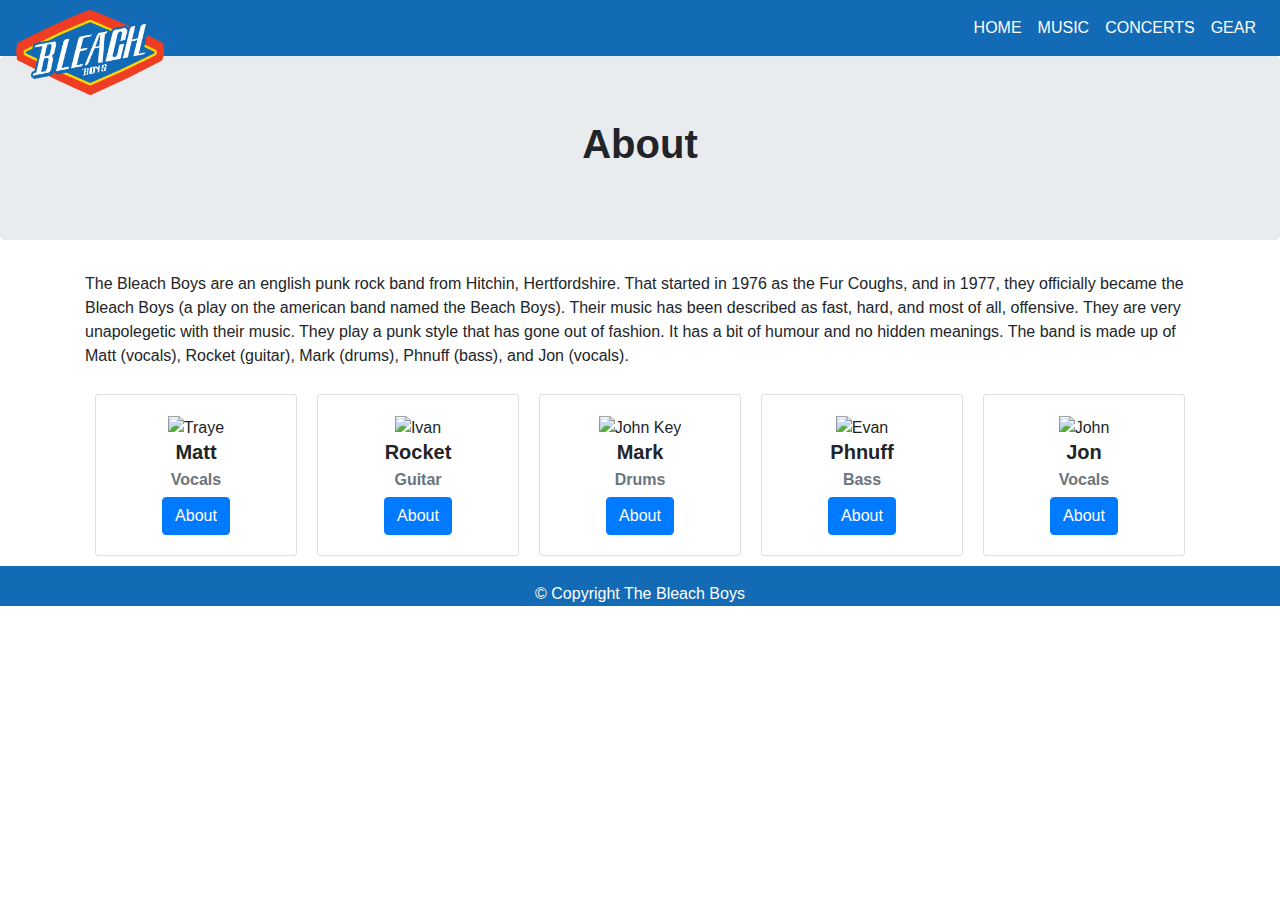
==== about.html @ 86f6441f "final about cards" ====
<!DOCTYPE html>
<html lang="en">
<head>
    <meta charset="UTF-8">
    <meta name="viewport" content="width=device-width, initial-scale=1.0">
    <meta http-equiv="X-UA-Compatible" content="ie=edge">
    <link rel="stylesheet" href="https://maxcdn.bootstrapcdn.com/bootstrap/4.0.0/css/bootstrap.min.css" integrity="sha384-Gn5384xqQ1aoWXA+058RXPxPg6fy4IWvTNh0E263XmFcJlSAwiGgFAW/dAiS6JXm" crossorigin="anonymous">
    <script src="https://code.jquery.com/jquery-3.3.1.slim.min.js" integrity="sha384-q8i/X+965DzO0rT7abK41JStQIAqVgRVzpbzo5smXKp4YfRvH+8abtTE1Pi6jizo" crossorigin="anonymous"></script>
    <script src="https://cdnjs.cloudflare.com/ajax/libs/popper.js/1.14.7/umd/popper.min.js" integrity="sha384-UO2eT0CpHqdSJQ6hJty5KVphtPhzWj9WO1clHTMGa3JDZwrnQq4sF86dIHNDz0W1" crossorigin="anonymous"></script>
    <script src="https://stackpath.bootstrapcdn.com/bootstrap/4.3.1/js/bootstrap.min.js" integrity="sha384-JjSmVgyd0p3pXB1rRibZUAYoIIy6OrQ6VrjIEaFf/nJGzIxFDsf4x0xIM+B07jRM" crossorigin="anonymous"></script>
    <script src="https://kit.fontawesome.com/9f4030a60a.js"></script>

    
    <link rel="stylesheet" href="./main.css">
    <title>Bleach Boys | About</title>
</head>
<body>
    <nav class="navbar navbar-expand-lg navbar-dark sticky-top">
        <a class="navbar-brand" href="/index.html">
            <img src="./images/BLEACHBOYS_4c_logo.png" height="85" class="d-inline-block align-top position-fixed"
                style="top:.5em;" alt="Bleach Boys">
        </a>
        <button class="navbar-toggler" type="button" data-toggle="collapse" data-target="#navbarNav"
            aria-controls="navbarNav" aria-expanded="true" aria-label="Toggle navigation">
            <span class="navbar-toggler-icon"></span>
        </button>
        <div class="collapse navbar-collapse justify-content-end" id="navbarNav">
            <ul class="navbar-nav justify-content-end">
                <li class="nav-item">
                    <a class="nav-link" href="index.html">HOME</a>
                </li>
                <li class="nav-item">
                    <a class="nav-link" href="music.html">MUSIC</a>
                </li>
                <li class="nav-item">
                    <a class="nav-link" href="concerts.html">CONCERTS</a>
                </li>
                <li class="nav-item">
                    <a class="nav-link" href="gear.html">GEAR</a>
                </li>
            </ul>
        </div>
    </nav>
    <div class="jumbotron">
        <h1 class="text-center">About</h1>
    </div>
    <div class="container">
        <p>The Bleach Boys are an english punk rock band from Hitchin, Hertfordshire. That started in 1976 as the Fur Coughs, and in 1977, they officially became the Bleach Boys (a play on the american band named the Beach Boys).
            Their music has been described as fast, hard, and most of all, offensive. They are very unapolegetic with their music.
            They play a punk style that has gone out of fashion. It has a bit of humour and no hidden meanings.
            The band is made up of Matt (vocals), Rocket (guitar), Mark (drums), Phnuff (bass), and Jon (vocals).
        </p>
    </div>
    <div class="bandCards container text-center">
        <div class="card" style="width: 18rem;">
            <div class="card-body">
                <img src="https://i.ibb.co/Yh0cLHT/about-pic-1.jpg" alt="Traye">
                <h5 class="card-title">Matt</h5>
                <h6 class="card-subtitle mb-2 text-muted">Vocals</h6>
                <button id="MattInfo" class="btn btn-primary aboutInfo" type="submit">About</button>
            </div>
          </div>
          <div class="card" style="width: 18rem;">
            <div class="card-body">
                <img src="https://i.ibb.co/JBbkMnJ/about-pic-2.jpg" alt="Ivan">
                <h5 class="card-title">Rocket</h5>
                <h6 class="card-subtitle mb-2 text-muted">Guitar</h6>
                <button id="RocketInfo" class="btn btn-primary aboutInfo" type="submit">About</button>
            </div>
          </div>
          <div class="card" style="width: 18rem;">
            <div class="card-body">
                <img src="https://i.ibb.co/S7DCrnR/about-pic-3.jpg" alt="John Key">
                <h5 class="card-title">Mark</h5>
                <h6 class="card-subtitle mb-2 text-muted">Drums</h6>
                <button id="MarkInfo" class="btn btn-primary aboutInfo" type="submit">About</button>
            </div>
          </div>
          <div class="card" style="width: 18rem;">
            <div class="card-body">
                <img src="https://i.ibb.co/ryNY3hz/about-pic-4.jpg" alt="Evan">
                <h5 class="card-title">Phnuff</h5>
                <h6 class="card-subtitle mb-2 text-muted">Bass</h6>
                <button id="PhnuffInfo" class="btn btn-primary aboutInfo" type="submit">About</button>
            </div>
          </div>
          <div class="card" style="width: 18rem;">
            <div class="card-body">
                <img src="https://i.ibb.co/JnWQSmK/about-pic-5.jpg" alt="John">
                <h5 class="card-title">Jon</h5>
                <h6 class="card-subtitle mb-2 text-muted">Vocals</h6>
                <button id="JonInfo" class="btn btn-primary aboutInfo" type="submit">About</button>
            </div>
          </div>
    </div>
    <div id="info"></div>
    <footer>
        <ul class="nav justify-content-center">
            <li class="nav-item">
              <a class="nav-link" href="https://www.facebook.com/pages/category/Musician-Band/The-Bleach-Boys-201051713292494/"><i class="fab fa-facebook-square fa-3x"></i></a>
            </li>
            <li class="nav-item">
              <a class="nav-link" href="https://twitter.com/bleachboys"><i class="fab fa-twitter-square fa-3x"></i></a>
            </li>
            <li class="nav-item">
              <a class="nav-link" href="https://www.youtube.com/watch?v=dQw4w9WgXcQ"><i class="fab fa-youtube-square fa-3x"></i></a>
            </li>
            <li class="nav-item">
              <a class="nav-link" href="https://www.instagram.com/bleach_boys_co/?hl=en"><i class="fab fa-instagram fa-3x"></i></a>
            </li>
            <li class="nav-item">
                <a class="nav-link" href="https://soundcloud.com/salt-n-pepa-official/push-it-album-version"><i class="fab fa-soundcloud fa-3x"></i></a>
            </li>
          </ul>
          <div class="copyright"> © Copyright The Bleach Boys</div>
    </footer>
    <script src="main.js"></script>
</body>
</html>
---- main.css ----
@import url("https://fonts.googleapis.com/css?family=Roboto:400,700&display=swap");
body{ 
    font-family: ‘Roboto’, sans-serif;
}

p{
  font-weight:400;  
}

h1,
h2,
h3,
h4,
h5,
h6 {
    font-weight:700;
}
.navbar-default {
    background-color: #146bb5; 
}
a.nav-link{
    color:#ffffff !important;
}
a.nav-link:hover{
    color:#fad704!important;
}
.navbar .navbar-collapse {
    text-align: center;
  }
a {
    color:#fad704 !important;
}
a:hover{
    color:#ef3e24 !important;
}
nav{ 
    position:relative;
    background-color: #146bb5;
}

footer {
    background-color: #146bb5;
}

.copyright {
    color: #ffffff;
    text-align: center;
}
.title-center {
    justify-content: center;
}
.bandCards {
    display: flex;
}
.card {
    margin: 10px;
}
.card-body > img {
    width: 100%;
}
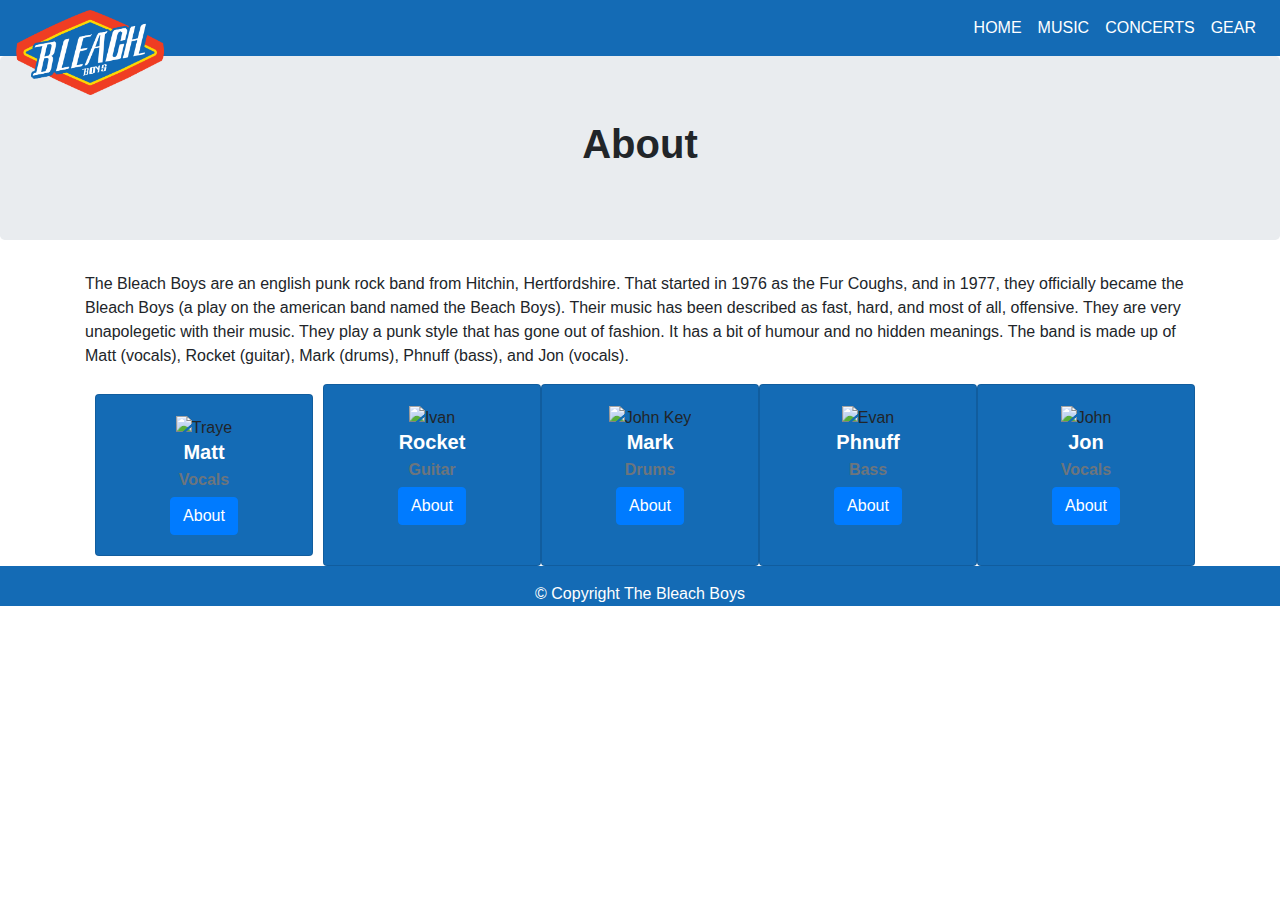
==== commit c64b0f5e: "final final final fix" ====
--- a/about.html
+++ b/about.html
@@ -51,9 +51,10 @@
             The band is made up of Matt (vocals), Rocket (guitar), Mark (drums), Phnuff (bass), and Jon (vocals).
         </p>
     </div>
+
     <div class="bandCards container text-center">
-        <div class="card" style="width: 18rem;">
-            <div class="card-body">
+        <div id="aboutCard" class="card" style="width: 18rem;">
+            <div class="card-body aboutCardBody">
                 <img src="https://i.ibb.co/Yh0cLHT/about-pic-1.jpg" alt="Traye">
                 <h5 class="card-title">Matt</h5>
                 <h6 class="card-subtitle mb-2 text-muted">Vocals</h6>
@@ -61,7 +62,7 @@
             </div>
           </div>
           <div class="card" style="width: 18rem;">
-            <div class="card-body">
+            <div class="card-body aboutCardBody">
                 <img src="https://i.ibb.co/JBbkMnJ/about-pic-2.jpg" alt="Ivan">
                 <h5 class="card-title">Rocket</h5>
                 <h6 class="card-subtitle mb-2 text-muted">Guitar</h6>
@@ -69,7 +70,7 @@
             </div>
           </div>
           <div class="card" style="width: 18rem;">
-            <div class="card-body">
+            <div class="card-body aboutCardBody">
                 <img src="https://i.ibb.co/S7DCrnR/about-pic-3.jpg" alt="John Key">
                 <h5 class="card-title">Mark</h5>
                 <h6 class="card-subtitle mb-2 text-muted">Drums</h6>
@@ -77,7 +78,7 @@
             </div>
           </div>
           <div class="card" style="width: 18rem;">
-            <div class="card-body">
+            <div class="card-body aboutCardBody">
                 <img src="https://i.ibb.co/ryNY3hz/about-pic-4.jpg" alt="Evan">
                 <h5 class="card-title">Phnuff</h5>
                 <h6 class="card-subtitle mb-2 text-muted">Bass</h6>
@@ -85,7 +86,7 @@
             </div>
           </div>
           <div class="card" style="width: 18rem;">
-            <div class="card-body">
+            <div class="card-body aboutCardBody">
                 <img src="https://i.ibb.co/JnWQSmK/about-pic-5.jpg" alt="John">
                 <h5 class="card-title">Jon</h5>
                 <h6 class="card-subtitle mb-2 text-muted">Vocals</h6>
@@ -94,6 +95,7 @@
           </div>
     </div>
     <div id="info"></div>
+
     <footer>
         <ul class="nav justify-content-center">
             <li class="nav-item">
@@ -114,6 +116,8 @@
           </ul>
           <div class="copyright"> © Copyright The Bleach Boys</div>
     </footer>
+
     <script src="main.js"></script>
+
 </body>
 </html>
--- a/main.css
+++ b/main.css
@@ -1,4 +1,5 @@
 @import url("https://fonts.googleapis.com/css?family=Roboto:400,700&display=swap");
+/*the basics*/
 body{ 
     font-family: ‘Roboto’, sans-serif;
 }
@@ -15,9 +16,7 @@
 h6 {
     font-weight:700;
 }
-.navbar-default {
-    background-color: #146bb5; 
-}
+/*Navbar*/
 a.nav-link{
     color:#ffffff !important;
 }
@@ -37,7 +36,28 @@
     position:relative;
     background-color: #146bb5;
 }
-
+.btn-color{
+    background-color: #146bb5;
+}
+.btn-color:hover{
+    background-color:#fad704;
+}
+/*Carousel*/
+.carousel{
+    height:400px;
+    overflow:hidden;
+}
+.carousel-item img{
+    width:100%;
+    bottom: 0;
+}
+.carousel-caption {
+    top: 20%;
+}
+.carousel-caption > h1{
+    font-weight:400;
+}
+/*Footer*/
 footer {
     background-color: #146bb5;
 }
@@ -49,12 +69,80 @@
 .title-center {
     justify-content: center;
 }
+/* About Page */
 .bandCards {
     display: flex;
 }
-.card {
+#aboutCard {
     margin: 10px;
 }
-.card-body > img {
+.aboutCardBody > img {
     width: 100%;
-}+}
+
+/*albums Page*/
+.album {
+    width: 500px;
+    border: 1.25px solid #ef3e24;
+  }
+  
+  .card-img {
+    height: 100%
+  }
+  
+  .card {
+    background-color: #146bb5;
+  }
+  
+  .card-text, .card-title {
+    color: #ffffff;
+  }
+  .card-title:hover {
+    color:#fad704
+  }  
+  
+  #album-zone {
+    display: flex;
+    flex-flow: row wrap;
+    justify-content: space-evenly;
+  }
+/*Gear Page*/
+#gear-zone {    
+    display: flex;
+    flex-flow: row wrap;
+}
+
+#merchCards {
+    background-color: lightblue;
+}
+
+#buttons {
+    display: flex;
+    justify-content: center;
+    justify-content: space-evenly;
+    margin: 1em;
+}
+
+#All {
+    background-color: rgb(94, 94, 172);
+}
+
+#shirt {
+    background-color: rgb(177, 82, 98);
+}
+
+#cap {
+    background-color: rgb(142, 236, 142);
+}
+
+#misc {
+    background-color: rgb(132, 153, 81);
+}
+/*Concerts Page*/
+#concert-list {
+    margin-bottom: 2em;
+}
+
+.concert-listing {
+    margin-top: .3em;
+}
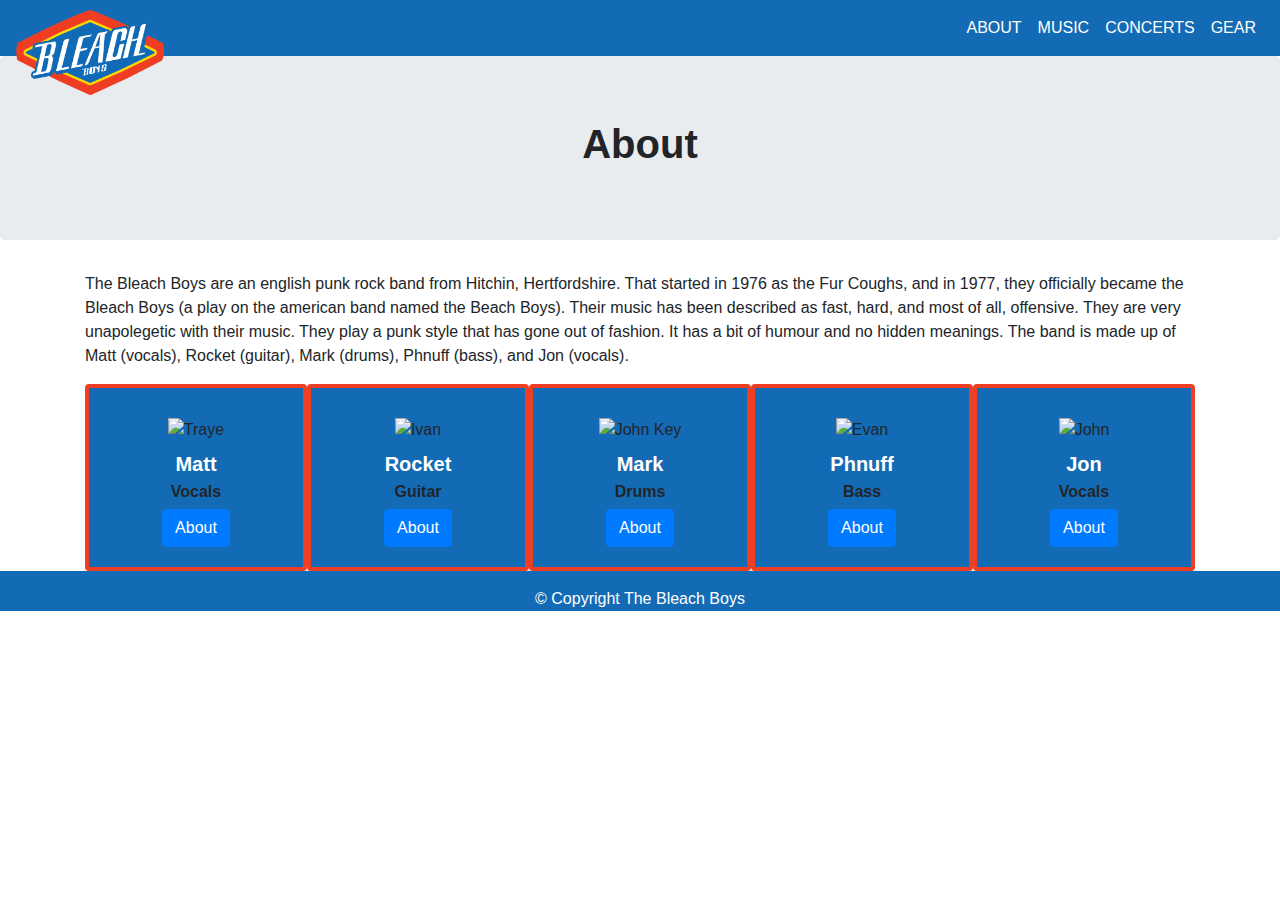
==== commit 1e09f279: "about card merge" ====
--- a/about.html
+++ b/about.html
@@ -27,7 +27,7 @@
         <div class="collapse navbar-collapse justify-content-end" id="navbarNav">
             <ul class="navbar-nav justify-content-end">
                 <li class="nav-item">
-                    <a class="nav-link" href="index.html">HOME</a>
+                    <a class="nav-link" href="about.html">ABOUT</a>
                 </li>
                 <li class="nav-item">
                     <a class="nav-link" href="music.html">MUSIC</a>
@@ -53,43 +53,43 @@
     </div>
 
     <div class="bandCards container text-center">
-        <div id="aboutCard" class="card" style="width: 18rem;">
+        <div id="aboutCard" class="card fuckingWork" style="width: 18rem;">
             <div class="card-body aboutCardBody">
                 <img src="https://i.ibb.co/Yh0cLHT/about-pic-1.jpg" alt="Traye">
                 <h5 class="card-title">Matt</h5>
-                <h6 class="card-subtitle mb-2 text-muted">Vocals</h6>
+                <h6 class="card-subtitle mb-2">Vocals</h6>
                 <button id="MattInfo" class="btn btn-primary aboutInfo" type="submit">About</button>
             </div>
           </div>
-          <div class="card" style="width: 18rem;">
+          <div class="card fuckingWork" style="width: 18rem;">
             <div class="card-body aboutCardBody">
                 <img src="https://i.ibb.co/JBbkMnJ/about-pic-2.jpg" alt="Ivan">
                 <h5 class="card-title">Rocket</h5>
-                <h6 class="card-subtitle mb-2 text-muted">Guitar</h6>
+                <h6 class="card-subtitle mb-2">Guitar</h6>
                 <button id="RocketInfo" class="btn btn-primary aboutInfo" type="submit">About</button>
             </div>
           </div>
-          <div class="card" style="width: 18rem;">
+          <div class="card fuckingWork" style="width: 18rem;">
             <div class="card-body aboutCardBody">
                 <img src="https://i.ibb.co/S7DCrnR/about-pic-3.jpg" alt="John Key">
                 <h5 class="card-title">Mark</h5>
-                <h6 class="card-subtitle mb-2 text-muted">Drums</h6>
+                <h6 class="card-subtitle mb-2">Drums</h6>
                 <button id="MarkInfo" class="btn btn-primary aboutInfo" type="submit">About</button>
             </div>
           </div>
-          <div class="card" style="width: 18rem;">
+          <div class="card fuckingWork" style="width: 18rem;">
             <div class="card-body aboutCardBody">
                 <img src="https://i.ibb.co/ryNY3hz/about-pic-4.jpg" alt="Evan">
                 <h5 class="card-title">Phnuff</h5>
-                <h6 class="card-subtitle mb-2 text-muted">Bass</h6>
+                <h6 class="card-subtitle mb-2">Bass</h6>
                 <button id="PhnuffInfo" class="btn btn-primary aboutInfo" type="submit">About</button>
             </div>
           </div>
-          <div class="card" style="width: 18rem;">
+          <div class="card fuckingWork" style="width: 18rem;">
             <div class="card-body aboutCardBody">
                 <img src="https://i.ibb.co/JnWQSmK/about-pic-5.jpg" alt="John">
                 <h5 class="card-title">Jon</h5>
-                <h6 class="card-subtitle mb-2 text-muted">Vocals</h6>
+                <h6 class="card-subtitle mb-2">Vocals</h6>
                 <button id="JonInfo" class="btn btn-primary aboutInfo" type="submit">About</button>
             </div>
           </div>
--- a/main.css
+++ b/main.css
@@ -69,16 +69,6 @@
 .title-center {
     justify-content: center;
 }
-/* About Page */
-.bandCards {
-    display: flex;
-}
-#aboutCard {
-    margin: 10px;
-}
-.aboutCardBody > img {
-    width: 100%;
-}
 
 /*albums Page*/
 .album {
@@ -106,6 +96,19 @@
     flex-flow: row wrap;
     justify-content: space-evenly;
   }
+
+/* About Page */
+.bandCards {
+    display: flex;
+}
+.fuckingWork {
+    border: #ef3e24 4px solid;
+}
+.aboutCardBody > img {
+    width: 100%;
+    margin: 10px;
+}
+
 /*Gear Page*/
 #gear-zone {    
     display: flex;
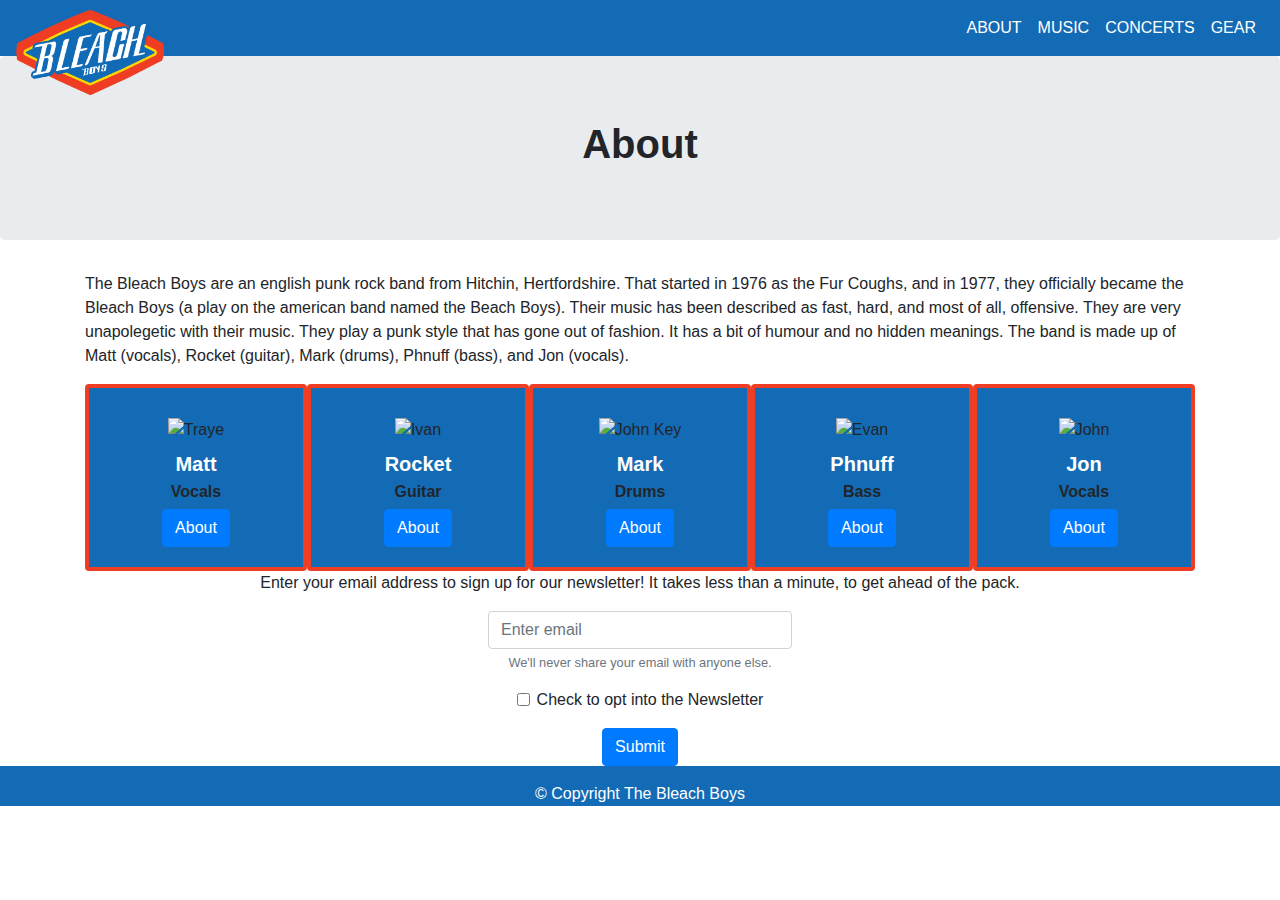
==== commit 65eee11d: "merging to master" ====
--- a/about.html
+++ b/about.html
@@ -15,6 +15,26 @@
     <title>Bleach Boys | About</title>
 </head>
 <body>
+    <!-- Modal -->
+    <div class="modal fade" id="exampleModal" tabindex="-1" role="dialog" aria-labelledby="exampleModalLabel" aria-hidden="true">
+        <div class="modal-dialog" role="document">
+            <div class="modal-content">
+                <div class="modal-header">
+                    <h5 class="modal-title" id="exampleModalLabel">Modal title</h5>
+                    <button type="button" class="close" data-dismiss="modal" aria-label="Close">
+                    <span aria-hidden="true">&times;</span>
+                    </button>
+                </div>
+                <div class="modal-body">
+                    ...
+                </div>
+                <div class="modal-footer">
+                    <button type="button" class="btn btn-secondary" data-dismiss="modal">Close</button>
+                    <button type="button" class="btn btn-primary">Save changes</button>
+                </div>
+            </div>
+        </div>
+    </div>
     <nav class="navbar navbar-expand-lg navbar-dark sticky-top">
         <a class="navbar-brand" href="/index.html">
             <img src="./images/BLEACHBOYS_4c_logo.png" height="85" class="d-inline-block align-top position-fixed"
@@ -96,6 +116,28 @@
     </div>
     <div id="info"></div>
 
+    <!-- Button trigger for modal -->
+    <div class="container newsletterSubmit text-center">
+        <p> 
+            Enter your email address to sign up for our newsletter!
+            It takes less than a minute, to get ahead of the pack.
+        </p>
+        <form>
+            <div class="form-group">
+                <input type="email" class="form-control" id="inputEmail1" style="margin: auto; width: 19rem;" aria-describedby="emailHelp" placeholder="Enter email">
+                <small id="emailHelp" class="form-text text-muted">We'll never share your email with anyone else.</small>
+            </div>
+            <div class="form-group form-check">
+                <input type="checkbox" class="form-check-input" id="newsletterCheckbox">
+                <label class="form-check-label" for="exampleCheck1">Check to opt into the Newsletter</label>
+            </div>
+            <button type="button" id="newsletterSubmitButton" class="btn btn-primary" data-toggle="modal" data-target="#exampleModal">
+                Submit
+            </button>
+        </form>
+        
+    </div>
+
     <footer>
         <ul class="nav justify-content-center">
             <li class="nav-item">
--- a/main.css
+++ b/main.css
@@ -1,6 +1,6 @@
 @import url("https://fonts.googleapis.com/css?family=Roboto:400,700&display=swap");
-/*the basics*/
-body{ 
+/* the basics*/
+body { 
     font-family: ‘Roboto’, sans-serif;
 }
 
@@ -44,7 +44,6 @@
 }
 /*Carousel*/
 .carousel{
-    height:400px;
     overflow:hidden;
 }
 .carousel-item img{
@@ -61,41 +60,42 @@
 footer {
     background-color: #146bb5;
 }
-
 .copyright {
     color: #ffffff;
     text-align: center;
 }
-.title-center {
+.title {
     justify-content: center;
+    text-align: center;
 }
 
 /*albums Page*/
 .album {
     width: 500px;
     border: 1.25px solid #ef3e24;
-  }
-  
-  .card-img {
-    height: 100%
-  }
-  
-  .card {
+}
+   
+.albums-card {
     background-color: #146bb5;
-  }
-  
-  .card-text, .card-title {
+}
+
+.card-text, .card-title {
     color: #ffffff;
-  }
-  .card-title:hover {
+}
+.card-title:hover {
     color:#fad704
-  }  
-  
-  #album-zone {
+}
+
+#album-header {
+    display: flex;
+    justify-content: center;
+}
+
+#album-zone {
     display: flex;
     flex-flow: row wrap;
     justify-content: space-evenly;
-  }
+}
 
 /* About Page */
 .bandCards {
@@ -103,6 +103,7 @@
 }
 .fuckingWork {
     border: #ef3e24 4px solid;
+    background-color: #146bb5;
 }
 .aboutCardBody > img {
     width: 100%;
@@ -125,7 +126,6 @@
     justify-content: space-evenly;
     margin: 1em;
 }
-
 #All {
     background-color: rgb(94, 94, 172);
 }
@@ -149,3 +149,7 @@
 .concert-listing {
     margin-top: .3em;
 }
+
+.concert-card {
+    background-color: #146bb5;
+}
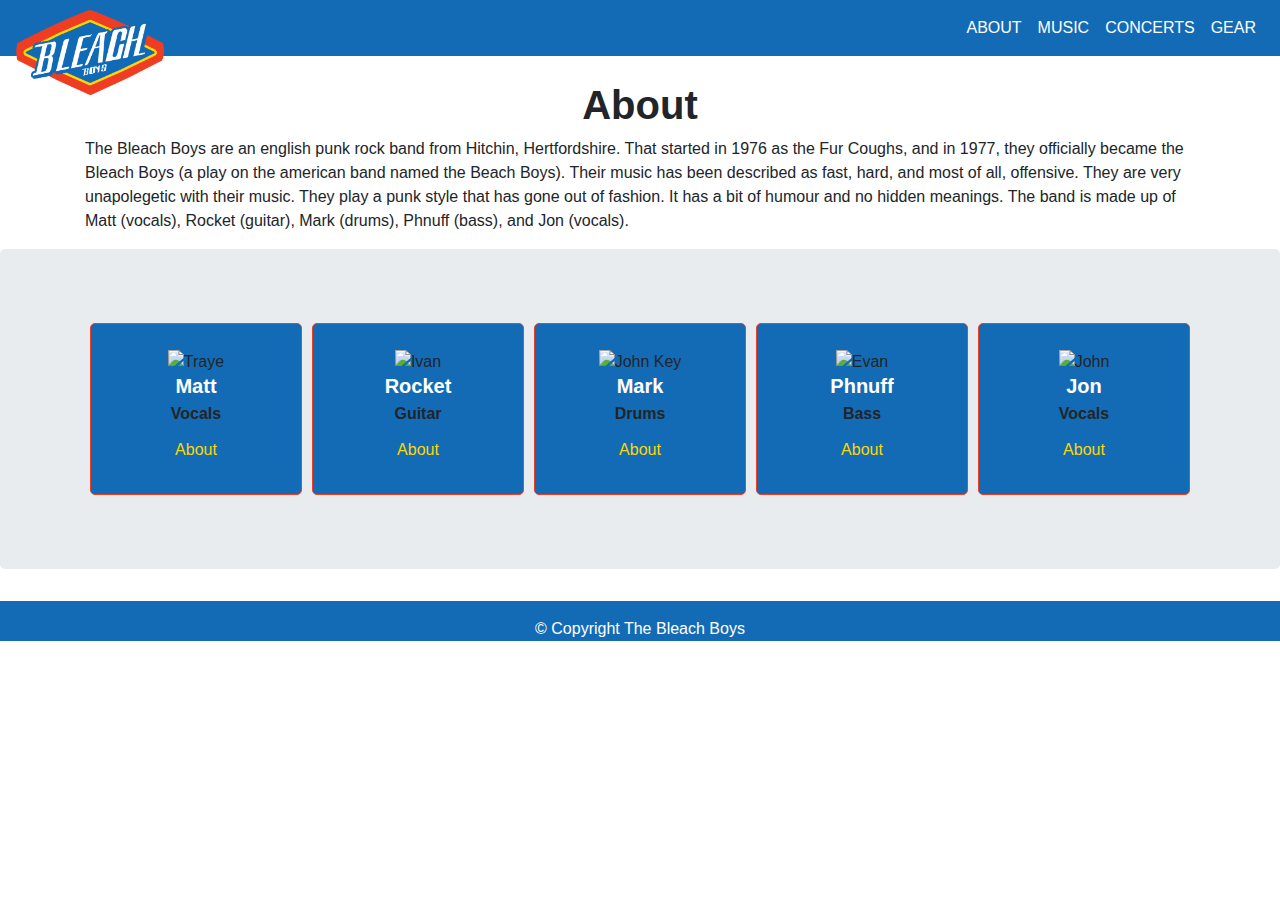
==== commit 52d683cf: "updated CSS to maintain style consitency across the site" ====
--- a/about.html
+++ b/about.html
@@ -15,26 +15,6 @@
     <title>Bleach Boys | About</title>
 </head>
 <body>
-    <!-- Modal -->
-    <div class="modal fade" id="exampleModal" tabindex="-1" role="dialog" aria-labelledby="exampleModalLabel" aria-hidden="true">
-        <div class="modal-dialog" role="document">
-            <div class="modal-content">
-                <div class="modal-header">
-                    <h5 class="modal-title" id="exampleModalLabel">Modal title</h5>
-                    <button type="button" class="close" data-dismiss="modal" aria-label="Close">
-                    <span aria-hidden="true">&times;</span>
-                    </button>
-                </div>
-                <div class="modal-body">
-                    ...
-                </div>
-                <div class="modal-footer">
-                    <button type="button" class="btn btn-secondary" data-dismiss="modal">Close</button>
-                    <button type="button" class="btn btn-primary">Save changes</button>
-                </div>
-            </div>
-        </div>
-    </div>
     <nav class="navbar navbar-expand-lg navbar-dark sticky-top">
         <a class="navbar-brand" href="/index.html">
             <img src="./images/BLEACHBOYS_4c_logo.png" height="85" class="d-inline-block align-top position-fixed"
@@ -61,8 +41,8 @@
             </ul>
         </div>
     </nav>
-    <div class="jumbotron">
-        <h1 class="text-center">About</h1>
+    <div>
+        <h1 class="title">About</h1>
     </div>
     <div class="container">
         <p>The Bleach Boys are an english punk rock band from Hitchin, Hertfordshire. That started in 1976 as the Fur Coughs, and in 1977, they officially became the Bleach Boys (a play on the american band named the Beach Boys).
@@ -71,72 +51,52 @@
             The band is made up of Matt (vocals), Rocket (guitar), Mark (drums), Phnuff (bass), and Jon (vocals).
         </p>
     </div>
-
-    <div class="bandCards container text-center">
-        <div id="aboutCard" class="card fuckingWork" style="width: 18rem;">
-            <div class="card-body aboutCardBody">
-                <img src="https://i.ibb.co/Yh0cLHT/about-pic-1.jpg" alt="Traye">
-                <h5 class="card-title">Matt</h5>
-                <h6 class="card-subtitle mb-2">Vocals</h6>
-                <button id="MattInfo" class="btn btn-primary aboutInfo" type="submit">About</button>
+    <div class="jumbotron">
+        <div class="bandCards container  text-center">
+            <div id="aboutCard" class="card" style="width: 18rem;">
+                <div class="card-body aboutCardBody">
+                    <img src="https://i.ibb.co/Yh0cLHT/about-pic-1.jpg" alt="Traye">
+                    <h5 class="card-title">Matt</h5>
+                    <h6 class="card-subtitle mb-2">Vocals</h6>
+                    <button id="MattInfo" class="btn btn-color aboutInfo" type="submit">About</button>
+                </div>
             </div>
-          </div>
-          <div class="card fuckingWork" style="width: 18rem;">
-            <div class="card-body aboutCardBody">
-                <img src="https://i.ibb.co/JBbkMnJ/about-pic-2.jpg" alt="Ivan">
-                <h5 class="card-title">Rocket</h5>
-                <h6 class="card-subtitle mb-2">Guitar</h6>
-                <button id="RocketInfo" class="btn btn-primary aboutInfo" type="submit">About</button>
+            <div class="card" style="width: 18rem;">
+                <div class="card-body aboutCardBody">
+                    <img src="https://i.ibb.co/JBbkMnJ/about-pic-2.jpg" alt="Ivan">
+                    <h5 class="card-title">Rocket</h5>
+                    <h6 class="card-subtitle mb-2">Guitar</h6>
+                    <button id="RocketInfo" class="btn btn-color aboutInfo" type="submit">About</button>
+                </div>
             </div>
-          </div>
-          <div class="card fuckingWork" style="width: 18rem;">
-            <div class="card-body aboutCardBody">
-                <img src="https://i.ibb.co/S7DCrnR/about-pic-3.jpg" alt="John Key">
-                <h5 class="card-title">Mark</h5>
-                <h6 class="card-subtitle mb-2">Drums</h6>
-                <button id="MarkInfo" class="btn btn-primary aboutInfo" type="submit">About</button>
+            <div class="card" style="width: 18rem;">
+                <div class="card-body aboutCardBody">
+                    <img src="https://i.ibb.co/S7DCrnR/about-pic-3.jpg" alt="John Key">
+                    <h5 class="card-title">Mark</h5>
+                    <h6 class="card-subtitle mb-2">Drums</h6>
+                    <button id="MarkInfo" class="btn btn-color aboutInfo" type="submit">About</button>
+                </div>
             </div>
-          </div>
-          <div class="card fuckingWork" style="width: 18rem;">
-            <div class="card-body aboutCardBody">
-                <img src="https://i.ibb.co/ryNY3hz/about-pic-4.jpg" alt="Evan">
-                <h5 class="card-title">Phnuff</h5>
-                <h6 class="card-subtitle mb-2">Bass</h6>
-                <button id="PhnuffInfo" class="btn btn-primary aboutInfo" type="submit">About</button>
+            <div class="card" style="width: 18rem;">
+                <div class="card-body aboutCardBody">
+                    <img src="https://i.ibb.co/ryNY3hz/about-pic-4.jpg" alt="Evan">
+                    <h5 class="card-title">Phnuff</h5>
+                    <h6 class="card-subtitle mb-2">Bass</h6>
+                    <button id="PhnuffInfo" class="btn btn-color aboutInfo" type="submit">About</button>
+                </div>
             </div>
-          </div>
-          <div class="card fuckingWork" style="width: 18rem;">
-            <div class="card-body aboutCardBody">
-                <img src="https://i.ibb.co/JnWQSmK/about-pic-5.jpg" alt="John">
-                <h5 class="card-title">Jon</h5>
-                <h6 class="card-subtitle mb-2">Vocals</h6>
-                <button id="JonInfo" class="btn btn-primary aboutInfo" type="submit">About</button>
+            <div class="card" style="width: 18rem;">
+                <div class="card-body aboutCardBody">
+                    <img src="https://i.ibb.co/JnWQSmK/about-pic-5.jpg" alt="John">
+                    <h5 class="card-title">Jon</h5>
+                    <h6 class="card-subtitle mb-2">Vocals</h6>
+                    <button id="JonInfo" class="btn btn-color aboutInfo" type="submit">About</button>
+                </div>
             </div>
-          </div>
+        </div>
+        <div id="info"></div>
     </div>
-    <div id="info"></div>
-
-    <!-- Button trigger for modal -->
-    <div class="container newsletterSubmit text-center">
-        <p> 
-            Enter your email address to sign up for our newsletter!
-            It takes less than a minute, to get ahead of the pack.
-        </p>
-        <form>
-            <div class="form-group">
-                <input type="email" class="form-control" id="inputEmail1" style="margin: auto; width: 19rem;" aria-describedby="emailHelp" placeholder="Enter email">
-                <small id="emailHelp" class="form-text text-muted">We'll never share your email with anyone else.</small>
-            </div>
-            <div class="form-group form-check">
-                <input type="checkbox" class="form-check-input" id="newsletterCheckbox">
-                <label class="form-check-label" for="exampleCheck1">Check to opt into the Newsletter</label>
-            </div>
-            <button type="button" id="newsletterSubmitButton" class="btn btn-primary" data-toggle="modal" data-target="#exampleModal">
-                Submit
-            </button>
-        </form>
-        
-    </div>
+    
 
     <footer>
         <ul class="nav justify-content-center">
--- a/main.css
+++ b/main.css
@@ -37,9 +37,11 @@
     background-color: #146bb5;
 }
 .btn-color{
+    color:#fad704 !important;
     background-color: #146bb5;
 }
 .btn-color:hover{
+    color:#ef3e24 !important;
     background-color:#fad704;
 }
 /*Carousel*/
@@ -67,6 +69,7 @@
 .title {
     justify-content: center;
     text-align: center;
+    margin-top:25px;
 }
 
 /*albums Page*/
@@ -74,11 +77,6 @@
     width: 500px;
     border: 1.25px solid #ef3e24;
 }
-   
-.albums-card {
-    background-color: #146bb5;
-}
-
 .card-text, .card-title {
     color: #ffffff;
 }
@@ -100,31 +98,29 @@
 /* About Page */
 .bandCards {
     display: flex;
-}
-.fuckingWork {
-    border: #ef3e24 4px solid;
-    background-color: #146bb5;
+    flex-direction: row;
+    justify-content: center;
 }
 .aboutCardBody > img {
     width: 100%;
-    margin: 10px;
 }
 
 /*Gear Page*/
 #gear-zone {    
     display: flex;
     flex-flow: row wrap;
+    justify-content: center;
 }
-
-#merchCards {
-    background-color: lightblue;
+#popGear {    
+    display: flex;
+    flex-flow: row wrap;
+    justify-content: center;
 }
-
 #buttons {
     display: flex;
     justify-content: center;
     justify-content: space-evenly;
-    margin: 1em;
+    margin-bottom: 2em;
 }
 #All {
     background-color: rgb(94, 94, 172);
@@ -145,11 +141,13 @@
 #concert-list {
     margin-bottom: 2em;
 }
-
 .concert-listing {
     margin-top: .3em;
 }
-
-.concert-card {
+.card {
     background-color: #146bb5;
-}
+    border: 1px solid #ef3e24;
+    border-radius: 5px;
+    padding:5px 2px;
+    margin: 10px 5px;
+    }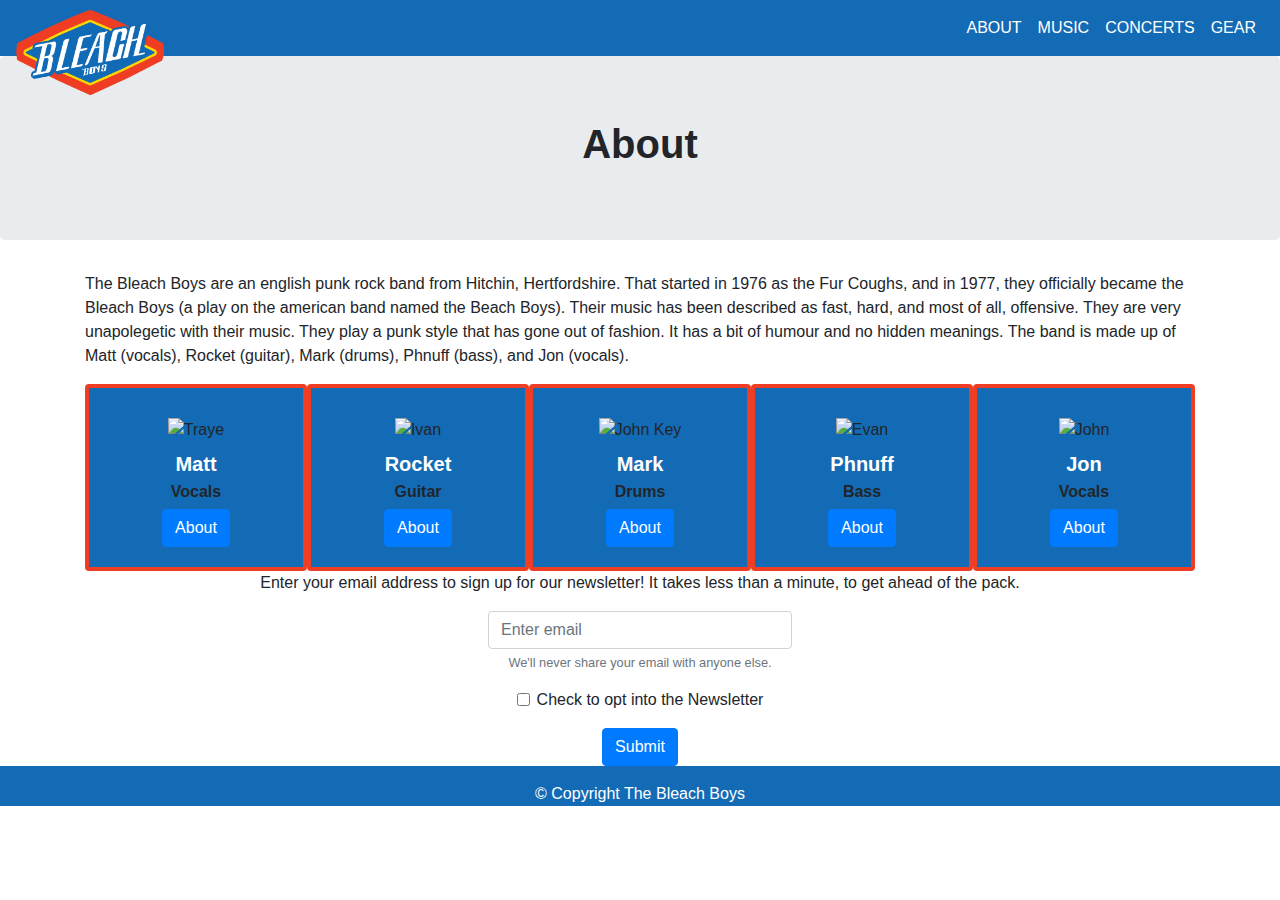
==== commit f8d10f1c: "newsletter merging" ====
--- a/about.html
+++ b/about.html
@@ -15,6 +15,25 @@
     <title>Bleach Boys | About</title>
 </head>
 <body>
+    <!-- Modal -->
+    <div class="modal fade" id="exampleModal" tabindex="-1" role="dialog" aria-labelledby="exampleModalLabel" aria-hidden="true">
+        <div class="modal-dialog" role="document">
+            <div class="modal-content">
+                <div class="modal-header">
+                    <h5 class="modal-title" id="exampleModalLabel">Newsletter</h5>
+                    <button type="button" class="close" data-dismiss="modal" aria-label="Close">
+                    <span aria-hidden="true">&times;</span>
+                    </button>
+                </div>
+                <div id="modalInfo" class="modal-body">
+                    
+                </div>
+                <div class="modal-footer">
+                    <button type="button" class="btn btn-secondary" data-dismiss="modal">Close</button>
+                </div>
+            </div>
+        </div>
+    </div>
     <nav class="navbar navbar-expand-lg navbar-dark sticky-top">
         <a class="navbar-brand" href="/index.html">
             <img src="./images/BLEACHBOYS_4c_logo.png" height="85" class="d-inline-block align-top position-fixed"
@@ -41,8 +60,8 @@
             </ul>
         </div>
     </nav>
-    <div>
-        <h1 class="title">About</h1>
+    <div class="jumbotron">
+        <h1 class="text-center">About</h1>
     </div>
     <div class="container">
         <p>The Bleach Boys are an english punk rock band from Hitchin, Hertfordshire. That started in 1976 as the Fur Coughs, and in 1977, they officially became the Bleach Boys (a play on the american band named the Beach Boys).
@@ -51,52 +70,72 @@
             The band is made up of Matt (vocals), Rocket (guitar), Mark (drums), Phnuff (bass), and Jon (vocals).
         </p>
     </div>
-    <div class="jumbotron">
-        <div class="bandCards container  text-center">
-            <div id="aboutCard" class="card" style="width: 18rem;">
-                <div class="card-body aboutCardBody">
-                    <img src="https://i.ibb.co/Yh0cLHT/about-pic-1.jpg" alt="Traye">
-                    <h5 class="card-title">Matt</h5>
-                    <h6 class="card-subtitle mb-2">Vocals</h6>
-                    <button id="MattInfo" class="btn btn-color aboutInfo" type="submit">About</button>
-                </div>
+
+    <div class="bandCards container text-center">
+        <div id="aboutCard" class="card fuckingWork" style="width: 18rem;">
+            <div class="card-body aboutCardBody">
+                <img src="https://i.ibb.co/Yh0cLHT/about-pic-1.jpg" alt="Traye">
+                <h5 class="card-title">Matt</h5>
+                <h6 class="card-subtitle mb-2">Vocals</h6>
+                <button id="MattInfo" class="btn btn-primary aboutInfo" type="submit">About</button>
             </div>
-            <div class="card" style="width: 18rem;">
-                <div class="card-body aboutCardBody">
-                    <img src="https://i.ibb.co/JBbkMnJ/about-pic-2.jpg" alt="Ivan">
-                    <h5 class="card-title">Rocket</h5>
-                    <h6 class="card-subtitle mb-2">Guitar</h6>
-                    <button id="RocketInfo" class="btn btn-color aboutInfo" type="submit">About</button>
-                </div>
+          </div>
+          <div class="card fuckingWork" style="width: 18rem;">
+            <div class="card-body aboutCardBody">
+                <img src="https://i.ibb.co/JBbkMnJ/about-pic-2.jpg" alt="Ivan">
+                <h5 class="card-title">Rocket</h5>
+                <h6 class="card-subtitle mb-2">Guitar</h6>
+                <button id="RocketInfo" class="btn btn-primary aboutInfo" type="submit">About</button>
             </div>
-            <div class="card" style="width: 18rem;">
-                <div class="card-body aboutCardBody">
-                    <img src="https://i.ibb.co/S7DCrnR/about-pic-3.jpg" alt="John Key">
-                    <h5 class="card-title">Mark</h5>
-                    <h6 class="card-subtitle mb-2">Drums</h6>
-                    <button id="MarkInfo" class="btn btn-color aboutInfo" type="submit">About</button>
-                </div>
+          </div>
+          <div class="card fuckingWork" style="width: 18rem;">
+            <div class="card-body aboutCardBody">
+                <img src="https://i.ibb.co/S7DCrnR/about-pic-3.jpg" alt="John Key">
+                <h5 class="card-title">Mark</h5>
+                <h6 class="card-subtitle mb-2">Drums</h6>
+                <button id="MarkInfo" class="btn btn-primary aboutInfo" type="submit">About</button>
             </div>
-            <div class="card" style="width: 18rem;">
-                <div class="card-body aboutCardBody">
-                    <img src="https://i.ibb.co/ryNY3hz/about-pic-4.jpg" alt="Evan">
-                    <h5 class="card-title">Phnuff</h5>
-                    <h6 class="card-subtitle mb-2">Bass</h6>
-                    <button id="PhnuffInfo" class="btn btn-color aboutInfo" type="submit">About</button>
-                </div>
+          </div>
+          <div class="card fuckingWork" style="width: 18rem;">
+            <div class="card-body aboutCardBody">
+                <img src="https://i.ibb.co/ryNY3hz/about-pic-4.jpg" alt="Evan">
+                <h5 class="card-title">Phnuff</h5>
+                <h6 class="card-subtitle mb-2">Bass</h6>
+                <button id="PhnuffInfo" class="btn btn-primary aboutInfo" type="submit">About</button>
             </div>
-            <div class="card" style="width: 18rem;">
-                <div class="card-body aboutCardBody">
-                    <img src="https://i.ibb.co/JnWQSmK/about-pic-5.jpg" alt="John">
-                    <h5 class="card-title">Jon</h5>
-                    <h6 class="card-subtitle mb-2">Vocals</h6>
-                    <button id="JonInfo" class="btn btn-color aboutInfo" type="submit">About</button>
-                </div>
+          </div>
+          <div class="card fuckingWork" style="width: 18rem;">
+            <div class="card-body aboutCardBody">
+                <img src="https://i.ibb.co/JnWQSmK/about-pic-5.jpg" alt="John">
+                <h5 class="card-title">Jon</h5>
+                <h6 class="card-subtitle mb-2">Vocals</h6>
+                <button id="JonInfo" class="btn btn-primary aboutInfo" type="submit">About</button>
             </div>
-        </div>
-        <div id="info"></div>
+          </div>
     </div>
-    
+    <div id="info"></div>
+
+    <!-- Button trigger for modal -->
+    <div class="container newsletterSubmit text-center">
+        <p> 
+            Enter your email address to sign up for our newsletter!
+            It takes less than a minute, to get ahead of the pack.
+        </p>
+        <form>
+            <div class="form-group">
+                <input type="email" class="form-control" id="inputEmail1" style="margin: auto; width: 19rem;" aria-describedby="emailHelp" placeholder="Enter email">
+                <small id="emailHelp" class="form-text text-muted">We'll never share your email with anyone else.</small>
+            </div>
+            <div class="form-group form-check">
+                <input type="checkbox" class="form-check-input" id="newsletterCheckbox">
+                <label class="form-check-label" for="exampleCheck1">Check to opt into the Newsletter</label>
+            </div>
+            <button type="button" id="newsletterSubmitButton" class="btn btn-primary" data-toggle="modal" data-target="#exampleModal">
+                Submit
+            </button>
+        </form>
+        
+    </div>
 
     <footer>
         <ul class="nav justify-content-center">
--- a/main.css
+++ b/main.css
@@ -37,11 +37,9 @@
     background-color: #146bb5;
 }
 .btn-color{
-    color:#fad704 !important;
     background-color: #146bb5;
 }
 .btn-color:hover{
-    color:#ef3e24 !important;
     background-color:#fad704;
 }
 /*Carousel*/
@@ -69,7 +67,6 @@
 .title {
     justify-content: center;
     text-align: center;
-    margin-top:25px;
 }
 
 /*albums Page*/
@@ -77,6 +74,11 @@
     width: 500px;
     border: 1.25px solid #ef3e24;
 }
+   
+.albums-card {
+    background-color: #146bb5;
+}
+
 .card-text, .card-title {
     color: #ffffff;
 }
@@ -98,29 +100,31 @@
 /* About Page */
 .bandCards {
     display: flex;
-    flex-direction: row;
-    justify-content: center;
+}
+.fuckingWork {
+    border: #ef3e24 4px solid;
+    background-color: #146bb5;
 }
 .aboutCardBody > img {
     width: 100%;
+    margin: 10px;
 }
 
 /*Gear Page*/
 #gear-zone {    
     display: flex;
     flex-flow: row wrap;
-    justify-content: center;
 }
-#popGear {    
-    display: flex;
-    flex-flow: row wrap;
-    justify-content: center;
+
+#merchCards {
+    background-color: lightblue;
 }
+
 #buttons {
     display: flex;
     justify-content: center;
     justify-content: space-evenly;
-    margin-bottom: 2em;
+    margin: 1em;
 }
 #All {
     background-color: rgb(94, 94, 172);
@@ -141,13 +145,11 @@
 #concert-list {
     margin-bottom: 2em;
 }
+
 .concert-listing {
     margin-top: .3em;
 }
-.card {
+
+.concert-card {
     background-color: #146bb5;
-    border: 1px solid #ef3e24;
-    border-radius: 5px;
-    padding:5px 2px;
-    margin: 10px 5px;
-    }+}
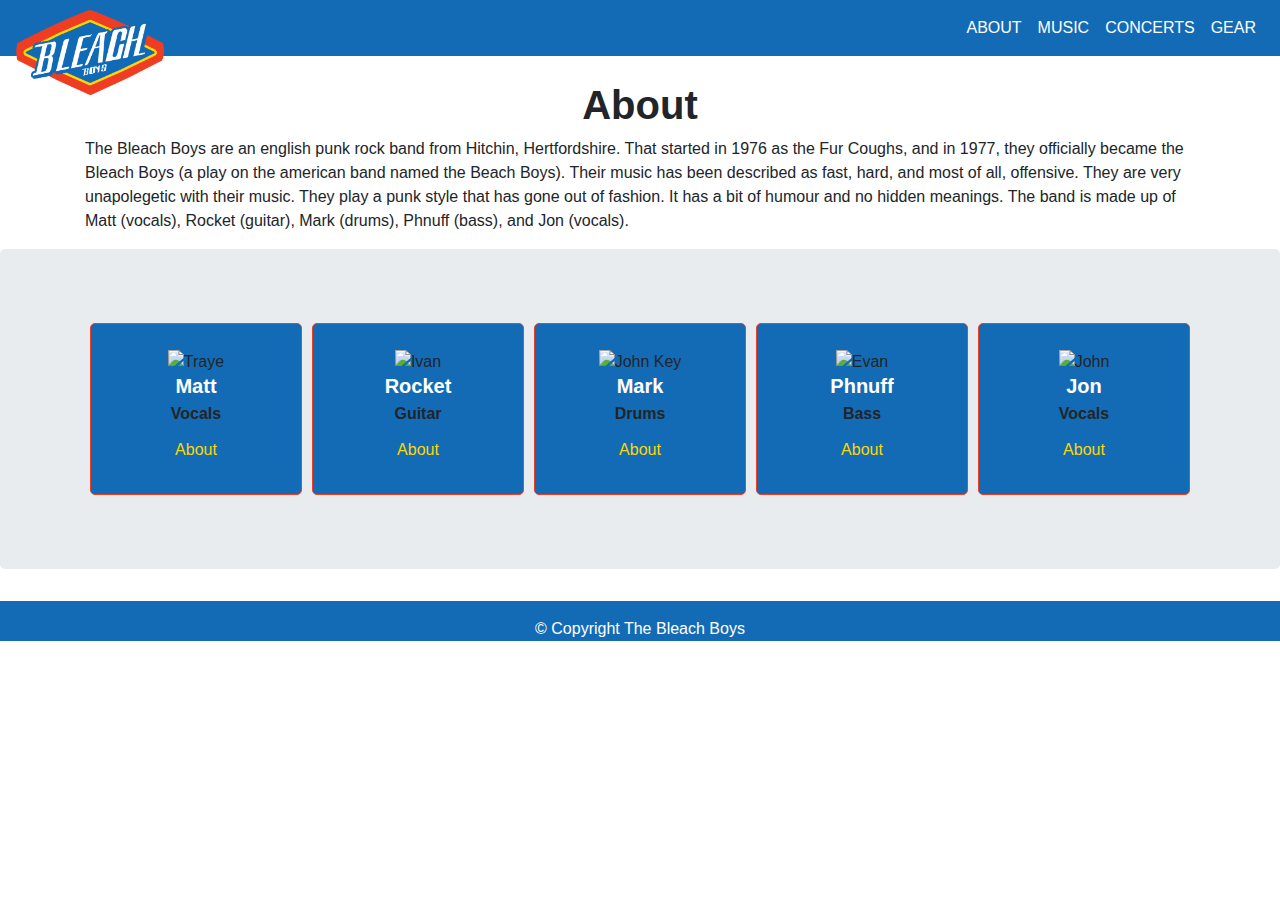
==== commit 137360ea: "Merge pull request #48 from nss-evening-cohort-10/cssClean" ====
--- a/about.html
+++ b/about.html
@@ -15,25 +15,6 @@
     <title>Bleach Boys | About</title>
 </head>
 <body>
-    <!-- Modal -->
-    <div class="modal fade" id="exampleModal" tabindex="-1" role="dialog" aria-labelledby="exampleModalLabel" aria-hidden="true">
-        <div class="modal-dialog" role="document">
-            <div class="modal-content">
-                <div class="modal-header">
-                    <h5 class="modal-title" id="exampleModalLabel">Newsletter</h5>
-                    <button type="button" class="close" data-dismiss="modal" aria-label="Close">
-                    <span aria-hidden="true">&times;</span>
-                    </button>
-                </div>
-                <div id="modalInfo" class="modal-body">
-                    
-                </div>
-                <div class="modal-footer">
-                    <button type="button" class="btn btn-secondary" data-dismiss="modal">Close</button>
-                </div>
-            </div>
-        </div>
-    </div>
     <nav class="navbar navbar-expand-lg navbar-dark sticky-top">
         <a class="navbar-brand" href="/index.html">
             <img src="./images/BLEACHBOYS_4c_logo.png" height="85" class="d-inline-block align-top position-fixed"
@@ -60,8 +41,8 @@
             </ul>
         </div>
     </nav>
-    <div class="jumbotron">
-        <h1 class="text-center">About</h1>
+    <div>
+        <h1 class="title">About</h1>
     </div>
     <div class="container">
         <p>The Bleach Boys are an english punk rock band from Hitchin, Hertfordshire. That started in 1976 as the Fur Coughs, and in 1977, they officially became the Bleach Boys (a play on the american band named the Beach Boys).
@@ -70,72 +51,52 @@
             The band is made up of Matt (vocals), Rocket (guitar), Mark (drums), Phnuff (bass), and Jon (vocals).
         </p>
     </div>
-
-    <div class="bandCards container text-center">
-        <div id="aboutCard" class="card fuckingWork" style="width: 18rem;">
-            <div class="card-body aboutCardBody">
-                <img src="https://i.ibb.co/Yh0cLHT/about-pic-1.jpg" alt="Traye">
-                <h5 class="card-title">Matt</h5>
-                <h6 class="card-subtitle mb-2">Vocals</h6>
-                <button id="MattInfo" class="btn btn-primary aboutInfo" type="submit">About</button>
+    <div class="jumbotron">
+        <div class="bandCards container  text-center">
+            <div id="aboutCard" class="card" style="width: 18rem;">
+                <div class="card-body aboutCardBody">
+                    <img src="https://i.ibb.co/Yh0cLHT/about-pic-1.jpg" alt="Traye">
+                    <h5 class="card-title">Matt</h5>
+                    <h6 class="card-subtitle mb-2">Vocals</h6>
+                    <button id="MattInfo" class="btn btn-color aboutInfo" type="submit">About</button>
+                </div>
             </div>
-          </div>
-          <div class="card fuckingWork" style="width: 18rem;">
-            <div class="card-body aboutCardBody">
-                <img src="https://i.ibb.co/JBbkMnJ/about-pic-2.jpg" alt="Ivan">
-                <h5 class="card-title">Rocket</h5>
-                <h6 class="card-subtitle mb-2">Guitar</h6>
-                <button id="RocketInfo" class="btn btn-primary aboutInfo" type="submit">About</button>
+            <div class="card" style="width: 18rem;">
+                <div class="card-body aboutCardBody">
+                    <img src="https://i.ibb.co/JBbkMnJ/about-pic-2.jpg" alt="Ivan">
+                    <h5 class="card-title">Rocket</h5>
+                    <h6 class="card-subtitle mb-2">Guitar</h6>
+                    <button id="RocketInfo" class="btn btn-color aboutInfo" type="submit">About</button>
+                </div>
             </div>
-          </div>
-          <div class="card fuckingWork" style="width: 18rem;">
-            <div class="card-body aboutCardBody">
-                <img src="https://i.ibb.co/S7DCrnR/about-pic-3.jpg" alt="John Key">
-                <h5 class="card-title">Mark</h5>
-                <h6 class="card-subtitle mb-2">Drums</h6>
-                <button id="MarkInfo" class="btn btn-primary aboutInfo" type="submit">About</button>
+            <div class="card" style="width: 18rem;">
+                <div class="card-body aboutCardBody">
+                    <img src="https://i.ibb.co/S7DCrnR/about-pic-3.jpg" alt="John Key">
+                    <h5 class="card-title">Mark</h5>
+                    <h6 class="card-subtitle mb-2">Drums</h6>
+                    <button id="MarkInfo" class="btn btn-color aboutInfo" type="submit">About</button>
+                </div>
             </div>
-          </div>
-          <div class="card fuckingWork" style="width: 18rem;">
-            <div class="card-body aboutCardBody">
-                <img src="https://i.ibb.co/ryNY3hz/about-pic-4.jpg" alt="Evan">
-                <h5 class="card-title">Phnuff</h5>
-                <h6 class="card-subtitle mb-2">Bass</h6>
-                <button id="PhnuffInfo" class="btn btn-primary aboutInfo" type="submit">About</button>
+            <div class="card" style="width: 18rem;">
+                <div class="card-body aboutCardBody">
+                    <img src="https://i.ibb.co/ryNY3hz/about-pic-4.jpg" alt="Evan">
+                    <h5 class="card-title">Phnuff</h5>
+                    <h6 class="card-subtitle mb-2">Bass</h6>
+                    <button id="PhnuffInfo" class="btn btn-color aboutInfo" type="submit">About</button>
+                </div>
             </div>
-          </div>
-          <div class="card fuckingWork" style="width: 18rem;">
-            <div class="card-body aboutCardBody">
-                <img src="https://i.ibb.co/JnWQSmK/about-pic-5.jpg" alt="John">
-                <h5 class="card-title">Jon</h5>
-                <h6 class="card-subtitle mb-2">Vocals</h6>
-                <button id="JonInfo" class="btn btn-primary aboutInfo" type="submit">About</button>
+            <div class="card" style="width: 18rem;">
+                <div class="card-body aboutCardBody">
+                    <img src="https://i.ibb.co/JnWQSmK/about-pic-5.jpg" alt="John">
+                    <h5 class="card-title">Jon</h5>
+                    <h6 class="card-subtitle mb-2">Vocals</h6>
+                    <button id="JonInfo" class="btn btn-color aboutInfo" type="submit">About</button>
+                </div>
             </div>
-          </div>
+        </div>
+        <div id="info"></div>
     </div>
-    <div id="info"></div>
-
-    <!-- Button trigger for modal -->
-    <div class="container newsletterSubmit text-center">
-        <p> 
-            Enter your email address to sign up for our newsletter!
-            It takes less than a minute, to get ahead of the pack.
-        </p>
-        <form>
-            <div class="form-group">
-                <input type="email" class="form-control" id="inputEmail1" style="margin: auto; width: 19rem;" aria-describedby="emailHelp" placeholder="Enter email">
-                <small id="emailHelp" class="form-text text-muted">We'll never share your email with anyone else.</small>
-            </div>
-            <div class="form-group form-check">
-                <input type="checkbox" class="form-check-input" id="newsletterCheckbox">
-                <label class="form-check-label" for="exampleCheck1">Check to opt into the Newsletter</label>
-            </div>
-            <button type="button" id="newsletterSubmitButton" class="btn btn-primary" data-toggle="modal" data-target="#exampleModal">
-                Submit
-            </button>
-        </form>
-        
-    </div>
+    
 
     <footer>
         <ul class="nav justify-content-center">
--- a/main.css
+++ b/main.css
@@ -37,9 +37,11 @@
     background-color: #146bb5;
 }
 .btn-color{
+    color:#fad704 !important;
     background-color: #146bb5;
 }
 .btn-color:hover{
+    color:#ef3e24 !important;
     background-color:#fad704;
 }
 /*Carousel*/
@@ -67,6 +69,7 @@
 .title {
     justify-content: center;
     text-align: center;
+    margin-top:25px;
 }
 
 /*albums Page*/
@@ -74,11 +77,6 @@
     width: 500px;
     border: 1.25px solid #ef3e24;
 }
-   
-.albums-card {
-    background-color: #146bb5;
-}
-
 .card-text, .card-title {
     color: #ffffff;
 }
@@ -100,31 +98,29 @@
 /* About Page */
 .bandCards {
     display: flex;
-}
-.fuckingWork {
-    border: #ef3e24 4px solid;
-    background-color: #146bb5;
+    flex-direction: row;
+    justify-content: center;
 }
 .aboutCardBody > img {
     width: 100%;
-    margin: 10px;
 }
 
 /*Gear Page*/
 #gear-zone {    
     display: flex;
     flex-flow: row wrap;
+    justify-content: center;
 }
-
-#merchCards {
-    background-color: lightblue;
+#popGear {    
+    display: flex;
+    flex-flow: row wrap;
+    justify-content: center;
 }
-
 #buttons {
     display: flex;
     justify-content: center;
     justify-content: space-evenly;
-    margin: 1em;
+    margin-bottom: 2em;
 }
 #All {
     background-color: rgb(94, 94, 172);
@@ -145,11 +141,13 @@
 #concert-list {
     margin-bottom: 2em;
 }
-
 .concert-listing {
     margin-top: .3em;
 }
-
-.concert-card {
+.card {
     background-color: #146bb5;
-}
+    border: 1px solid #ef3e24;
+    border-radius: 5px;
+    padding:5px 2px;
+    margin: 10px 5px;
+    }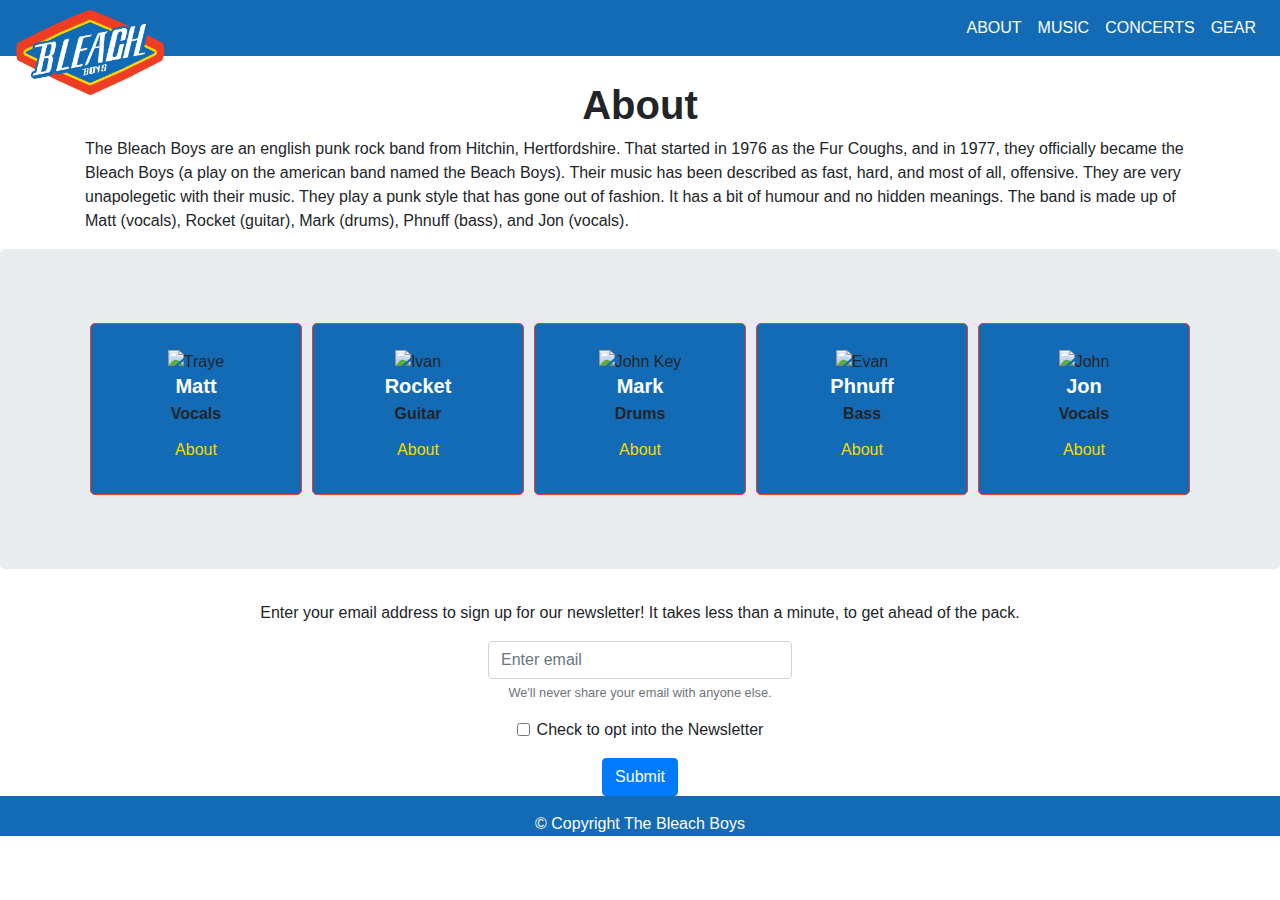
==== commit 3111faf2: "Merge branch 'master' into tj-newsletter" ====
--- a/about.html
+++ b/about.html
@@ -15,6 +15,25 @@
     <title>Bleach Boys | About</title>
 </head>
 <body>
+    <!-- Modal -->
+    <div class="modal fade" id="exampleModal" tabindex="-1" role="dialog" aria-labelledby="exampleModalLabel" aria-hidden="true">
+        <div class="modal-dialog" role="document">
+            <div class="modal-content">
+                <div class="modal-header">
+                    <h5 class="modal-title" id="exampleModalLabel">Newsletter</h5>
+                    <button type="button" class="close" data-dismiss="modal" aria-label="Close">
+                    <span aria-hidden="true">&times;</span>
+                    </button>
+                </div>
+                <div id="modalInfo" class="modal-body">
+                    
+                </div>
+                <div class="modal-footer">
+                    <button type="button" class="btn btn-secondary" data-dismiss="modal">Close</button>
+                </div>
+            </div>
+        </div>
+    </div>
     <nav class="navbar navbar-expand-lg navbar-dark sticky-top">
         <a class="navbar-brand" href="/index.html">
             <img src="./images/BLEACHBOYS_4c_logo.png" height="85" class="d-inline-block align-top position-fixed"
@@ -98,6 +117,28 @@
     </div>
     
 
+    <!-- Button trigger for modal -->
+    <div class="container newsletterSubmit text-center">
+        <p> 
+            Enter your email address to sign up for our newsletter!
+            It takes less than a minute, to get ahead of the pack.
+        </p>
+        <form>
+            <div class="form-group">
+                <input type="email" class="form-control" id="inputEmail1" style="margin: auto; width: 19rem;" aria-describedby="emailHelp" placeholder="Enter email">
+                <small id="emailHelp" class="form-text text-muted">We'll never share your email with anyone else.</small>
+            </div>
+            <div class="form-group form-check">
+                <input type="checkbox" class="form-check-input" id="newsletterCheckbox">
+                <label class="form-check-label" for="exampleCheck1">Check to opt into the Newsletter</label>
+            </div>
+            <button type="button" id="newsletterSubmitButton" class="btn btn-primary" data-toggle="modal" data-target="#exampleModal">
+                Submit
+            </button>
+        </form>
+        
+    </div>
+
     <footer>
         <ul class="nav justify-content-center">
             <li class="nav-item">
